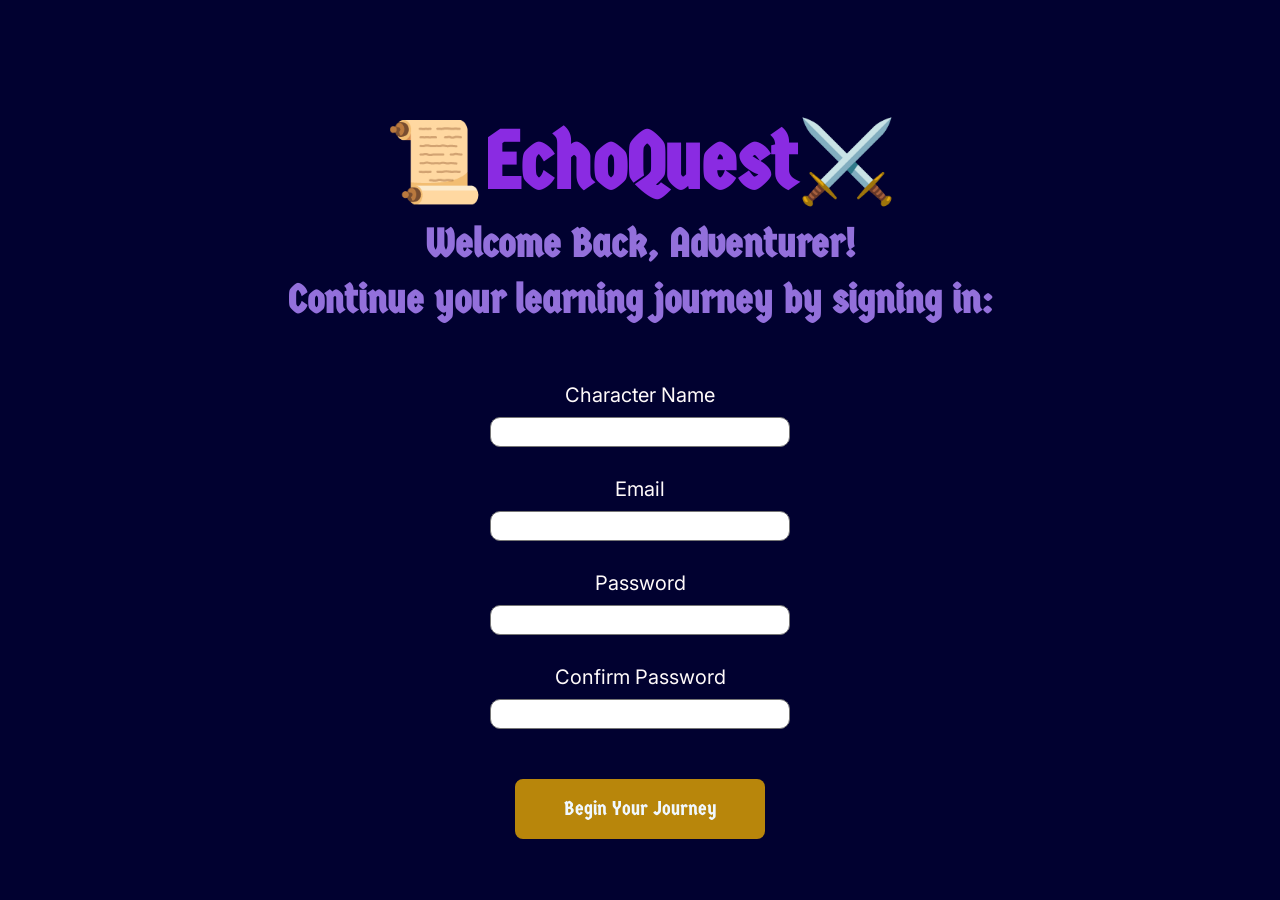
==== Login.html @ dc343f32 "Primeiro Commit" ====
<html lang="en">

<head>
   <meta charset="UTF-8">
   <meta name="viewport" content="width=device-width, initial-scale=1.0">
   <link rel="stylesheet" href="Login.css">
   <title>📜EchoQuest⚔️</title>
</head>

<body>
    <h1>📜EchoQuest⚔️</h1>
    <h2>Welcome Back, Adventurer!</h2>
    <h3>Continue your learning journey by signing in:</h3>
    <p>Character Name</p>
    <textarea></textarea>
    <p>Email</p>
    <textarea></textarea>
    <p>Password</p>
    <textarea></textarea>
    <p>Confirm Password</p>
    <textarea></textarea>

    <a href="Conteúdo Principal.html"> 
      <button>Begin Your Journey</button>  
    </a>
    
</body>

</html>
---- Login.css ----
@import url('https://fonts.googleapis.com/css2?family=Germania+One&family=Inter:wght@300;400;500;700&display=swap');

body{
    background-color: rgb(1, 1, 48);
    display: flex;
    flex-direction: column;
    justify-content: center;
    align-items: center;
    min-height: 100vh;
    margin: 0%;
}

title{color: blueviolet;
    font-family: 'Germania One', serif !important;
}

button{background-color: darkgoldenrod;
    color: aliceblue ;
    display: block;
    margin-top: 40px;
    border: none;
    padding: 15px 32px;
    cursor: pointer;
    border-radius: 8px;
    width: 250px;
    height: 60px;
    font-family: 'Germania One', serif !important;
    font-size: 20px;
    transition: all 0.3s ease;
}

button:hover{
    transform: scale(1.05);
    transform: translateY(-4px);
}

a{text-decoration: none;}

h1{color: blueviolet;
    text-align: center;
    font-family: 'Germania One', serif !important;
    font-size: 80px;
    line-height: 1.2;
    margin-bottom: 10px;
}

h2{color: mediumpurple;
    text-align: center;
    font-family: 'Germania One', serif !important;
    font-size: 40px;
    margin-bottom: 10px;
    margin-top: 0;
}

h3{color: mediumpurple;
    text-align: center;
    font-family: 'Germania One', serif !important;
    font-size: 40px;
    margin-top: 0;
}

p{color: snow;
    text-align: center;
    font-family: 'Inter', serif !important;
    font-size: 20px;
    max-width: 700px;
    margin-bottom: 10px;
}

textarea{color: rgb(42, 4, 131);
    font-family: 'Germania One', serif !important;
    font-size: 20px;
    text-align: center;
    margin-top: 0;
    margin-bottom: 10px;
    width: 300px;
    height: 30px;
    resize: none;
    border-radius: 10px;
}
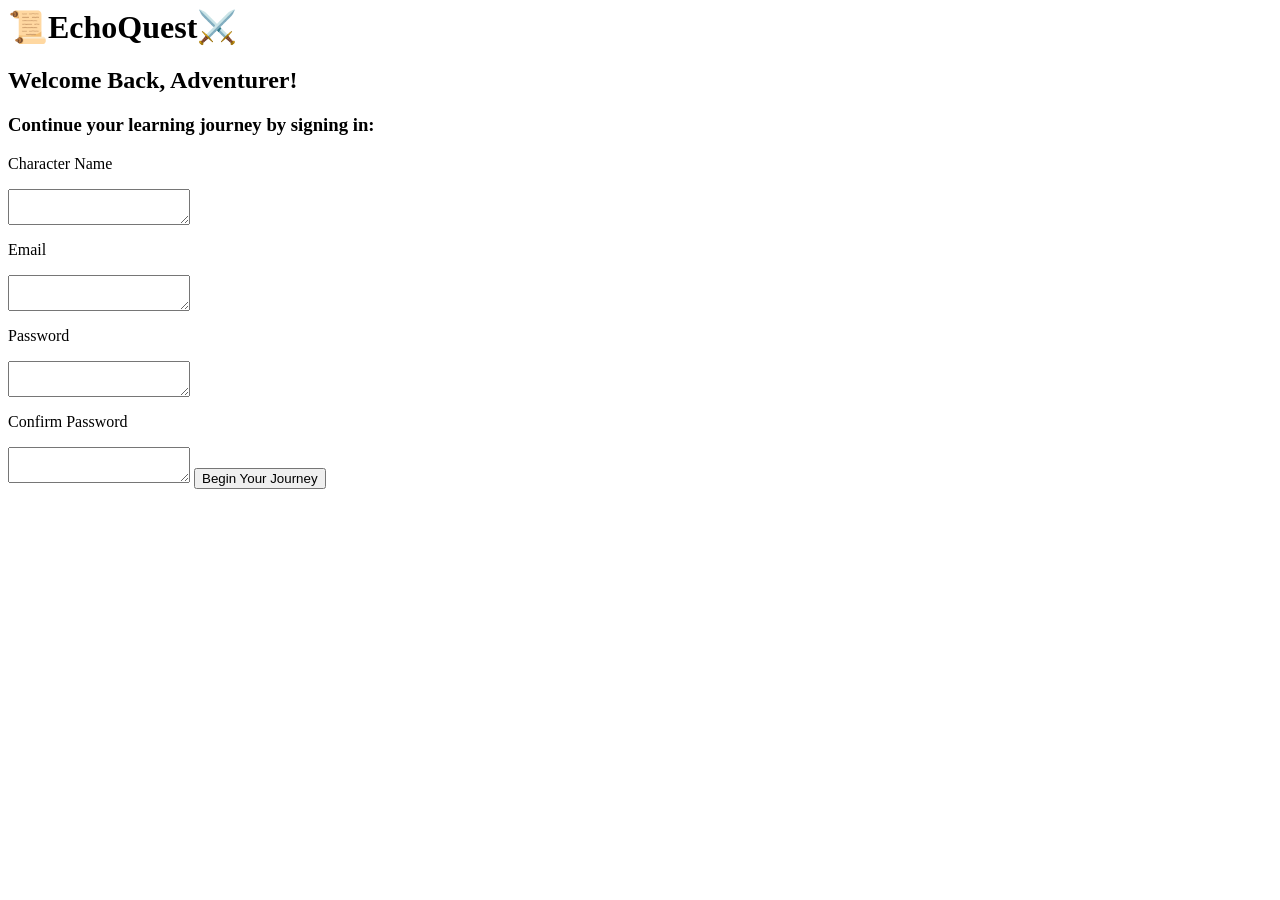
==== commit 85675852: "refactor: reorganize project structure" ====
--- a/Login.html
+++ b/Login.html
@@ -3,7 +3,7 @@
 <head>
    <meta charset="UTF-8">
    <meta name="viewport" content="width=device-width, initial-scale=1.0">
-   <link rel="stylesheet" href="Login.css">
+   <link rel="stylesheet" href="login.css">
    <title>📜EchoQuest⚔️</title>
 </head>
 
@@ -20,7 +20,7 @@
     <p>Confirm Password</p>
     <textarea></textarea>
 
-    <a href="Conteúdo Principal.html"> 
+    <a href="app.html"> 
       <button>Begin Your Journey</button>  
     </a>
     
